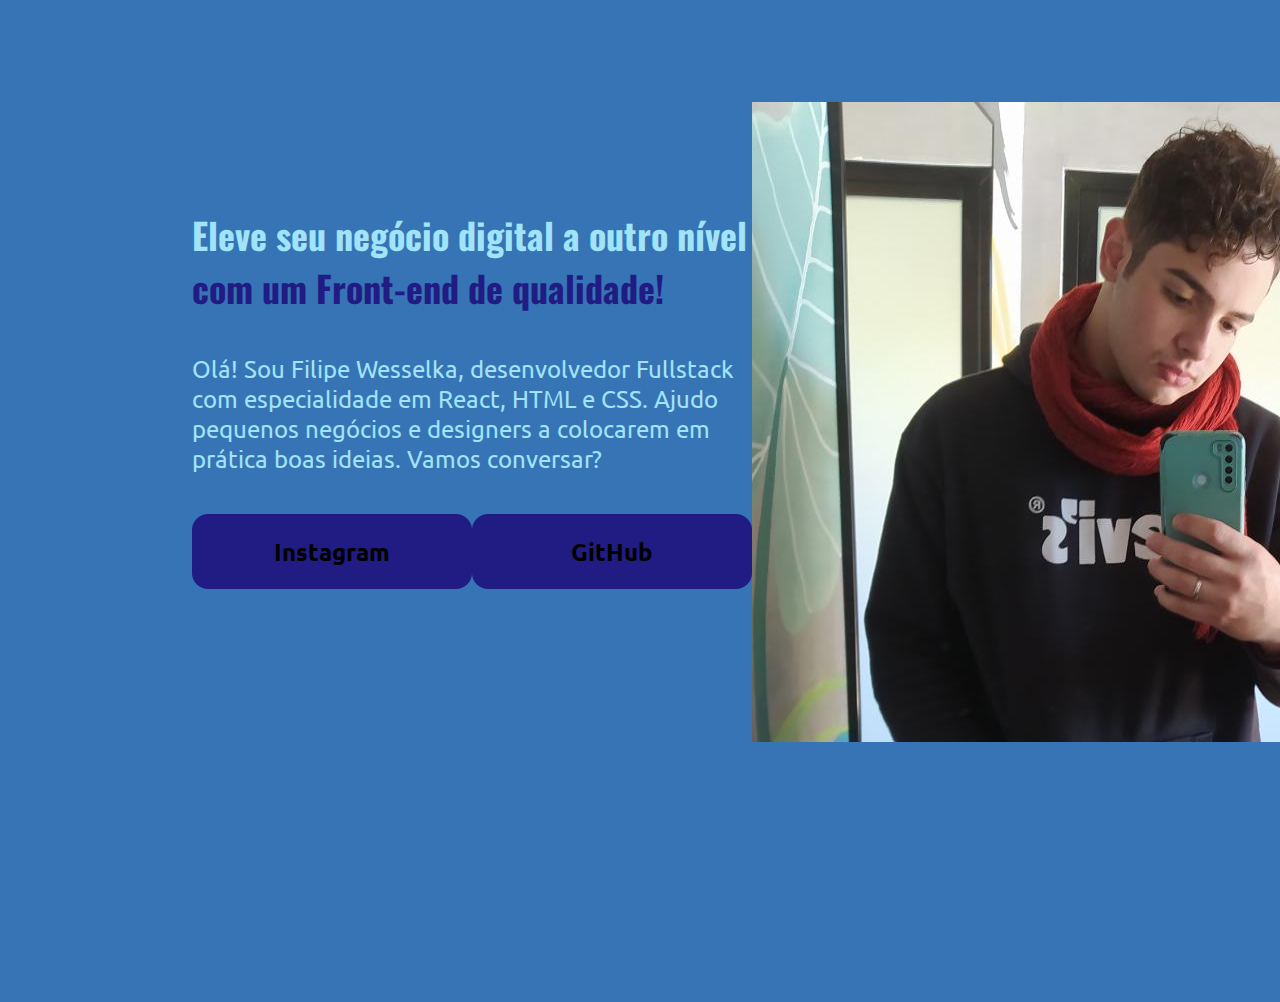
==== index.html @ 27a5cfa2 "portfolio" ====
<!DOCTYPE html>
<html lang="pt-br">
<head>
    <meta charset="UTF-8">
    <meta name="viewport" content="width=device-width, initial-scale=1.0">
    <title>Portfolio</title>
    <link rel="stylesheet" href="style.css"> 

</head>
<body>
    <header></header>
    <main class="apresentacao">
        <section class="apresentacao__conteudo">
            <h1 class="apresentacao__conteudo__titulo">Eleve seu negócio digital a outro nível <strong class="titulo-destaque">com um Front-end de qualidade!</strong></h1>
            <p class="apresentacao__conteudo__paragrafo">Olá! Sou Filipe Wesselka, desenvolvedor Fullstack com especialidade em React, HTML e CSS. Ajudo pequenos negócios e designers a colocarem em prática boas ideias. Vamos conversar?</p>
            <div class="apresentacao__links">
                <a class="apresentacao__links__link" href="https://instagram.com/filipewg_">Instagram</a>
                <a class="apresentacao__links__link" href="https://github.com/filipewesselka">GitHub</a>
            </div>
        </section>
        <img src="file.png" alt="Foto do Filipe">
    </main>
    <footer></footer>
</body>
</html>
---- style.css ----
@import url('https://fonts.googleapis.com/css2?family=Oswald:wght@200..700&family=Ubuntu:ital,wght@0,300;0,400;0,500;0,700;1,300;1,400;1,500;1,700&display=swap');


*{
    margin: 0;
    padding: 0;
}

body {
    height: 100vh;
    box-sizing: border-box;
    background-color: #3674B5; 
    color: #A1E3F9;
}

.titulo-destaque {
    color: #211C84;
}

.apresentacao{
    margin: 8% 15%;
    display: flex;
    align-items: center;
    justify-content: space-between;

}

.apresentacao__conteudo{
    width: 615px;
    height: 428px;
    display: flex;
    flex-direction: column;
    gap: 40px;
}

.apresentacao__conteudo__titulo{
    font-size: 36px;
    font-family: "Oswald", sans-serif;
}

.apresentacao__conteudo__paragrafo{
    font-size: 24px;
    font-family: "Ubuntu", sans-serif;
}

.apresentacao__links{
    display: flex;
    justify-content: space-between;
}

.apresentacao__links__link{
    background-color: #211C84;
    width: 280px;
    text-align: center;
    border-radius: 16px;
    font-size: 24px;
    padding: 21.5px 0px;
    text-decoration: none;
    color: black;
    font-family: "Ubuntu", sans-serif;
    font-weight: 600;
}
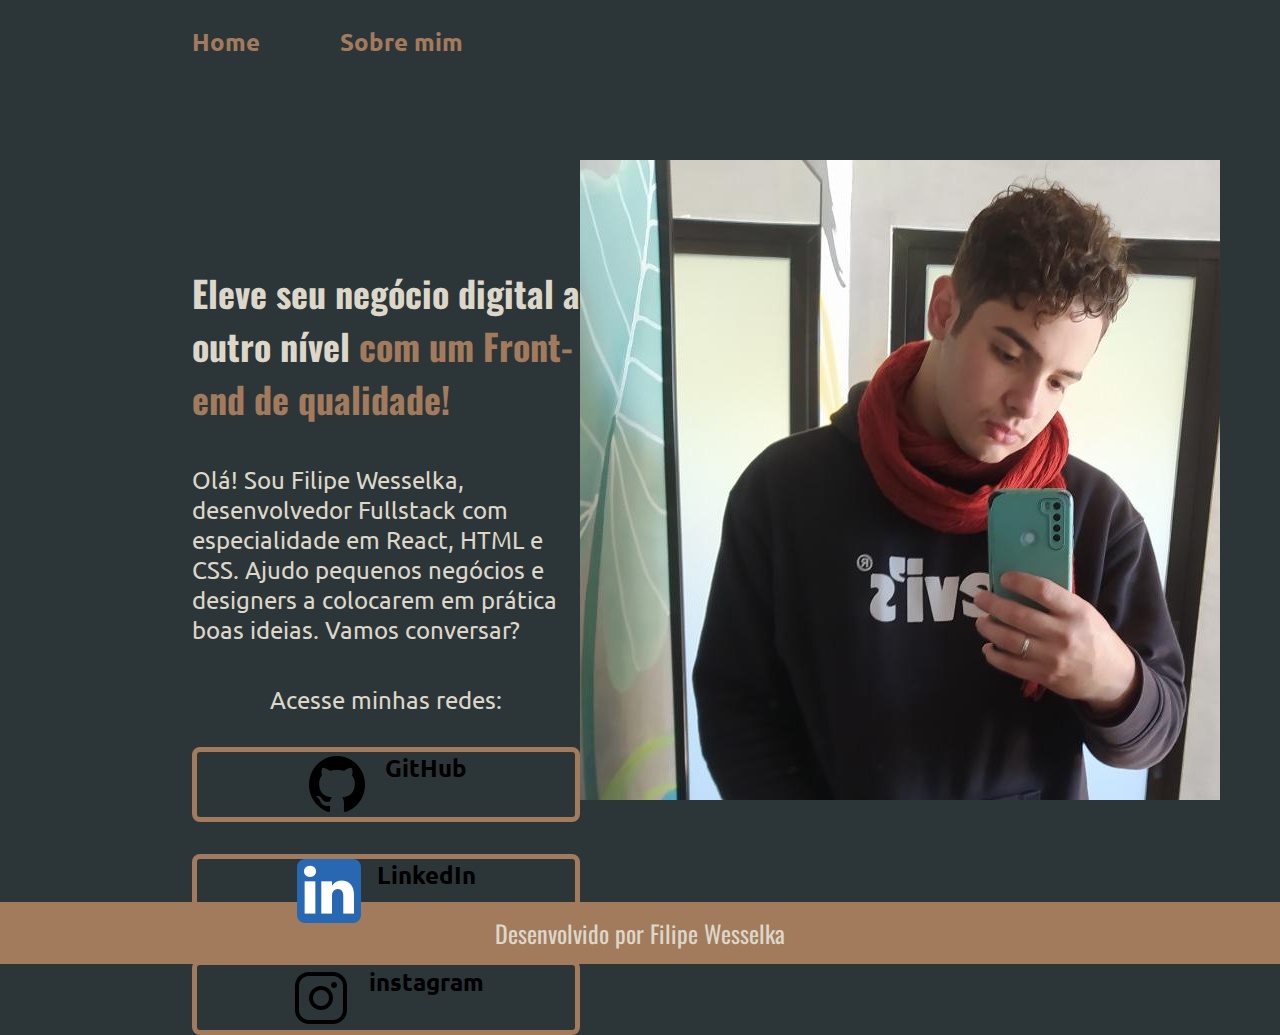
==== commit 536ebfde: "att portfolio" ====
--- a/index.html
+++ b/index.html
@@ -4,22 +4,40 @@
     <meta charset="UTF-8">
     <meta name="viewport" content="width=device-width, initial-scale=1.0">
     <title>Portfolio</title>
-    <link rel="stylesheet" href="style.css"> 
+    <link rel="stylesheet" href="./style/style.css"> 
 
 </head>
 <body>
-    <header></header>
+    <header class="cabecalho">
+        <nav class="cabecalho__menu">
+            <a class="cabecalho__menu__link" href="index.html">Home</a>
+            <a class="cabecalho__menu__link" href="about.html">Sobre mim</a>
+        </nav>
+    </header>
     <main class="apresentacao">
         <section class="apresentacao__conteudo">
             <h1 class="apresentacao__conteudo__titulo">Eleve seu negócio digital a outro nível <strong class="titulo-destaque">com um Front-end de qualidade!</strong></h1>
             <p class="apresentacao__conteudo__paragrafo">Olá! Sou Filipe Wesselka, desenvolvedor Fullstack com especialidade em React, HTML e CSS. Ajudo pequenos negócios e designers a colocarem em prática boas ideias. Vamos conversar?</p>
             <div class="apresentacao__links">
-                <a class="apresentacao__links__link" href="https://instagram.com/filipewg_">Instagram</a>
-                <a class="apresentacao__links__link" href="https://github.com/filipewesselka">GitHub</a>
+                <h2 class="apresentacao__links__subtitulo">Acesse minhas redes:</h2>
+                <a class="apresentacao__links__link" href="https://github.com/filipewesselka">
+                    <img src="./assets/gitlogo.png" alt="logo github">
+                    GitHub
+                </a>
+                <a class="apresentacao__links__link" href="https://www.linkedin.com/in/filipe-wesselka/">
+                    <img src="./assets/linkedinlogo.png" alt="logo do LinkedIn">
+                    LinkedIn
+                </a>
+                <a class="apresentacao__links__link" href="https://instagram.com/filipewg_">
+                    <img src="./assets/instaloguinhooooo.png" alt="logo instagram">
+                    instagram
+                </a>
             </div>
         </section>
-        <img src="file.png" alt="Foto do Filipe">
+        <img src="./assets/file.png" alt="Foto do Filipe">
     </main>
-    <footer></footer>
+    <footer class="rodape">
+        <p>Desenvolvido por Filipe Wesselka</p>
+    </footer>
 </body>
 </html>--- a/style/style.css
+++ b/style/style.css
@@ -0,0 +1,117 @@
+@import url('https://fonts.googleapis.com/css2?family=Oswald:wght@200..700&family=Ubuntu:ital,wght@0,300;0,400;0,500;0,700;1,300;1,400;1,500;1,700&display=swap');
+
+:root{
+    --cor-primaria: #2C3639;
+    --cor-secundaria: #DCD7C9;
+    --cor-terciaria: #A27B5C; 
+    --cor-hover: #3F4E4F;
+
+    --fonte-primaria: "Oswald", sans-serif;
+    --fonte-secundaria: "Ubuntu", sans-serif;
+}
+
+
+
+*{
+    margin: 0;
+    padding: 0;
+}
+
+body {
+    box-sizing: border-box;
+    background-color: var(--cor-primaria); 
+    color: var(--cor-secundaria);
+}
+
+.cabecalho{
+    padding: 2% 0% 0% 15%;
+}
+
+.cabecalho__menu{
+    display: flex;
+    gap: 80px;
+}
+
+.cabecalho__menu__link{
+    font-family: var(--fonte-secundaria);
+    font-size: 24px;
+    font-weight: 600;
+    color: var(--cor-terciaria);
+    text-decoration: none;
+}
+
+
+.apresentacao{
+    padding: 8% 15%;
+    display: flex;
+    align-items: center;
+    justify-content: space-between;
+
+}
+
+.apresentacao__conteudo{
+    width: 615px;
+    height: 428px;
+    display: flex;
+    flex-direction: column;
+    gap: 40px;
+}
+
+.apresentacao__conteudo__titulo{
+    font-size: 36px;
+    font-family: var(--fonte-primaria);
+}
+
+.titulo-destaque {
+    color: var(--cor-terciaria);
+}
+
+.apresentacao__conteudo__paragrafo{
+    font-size: 24px;
+    font-family: var(--fonte-secundaria);
+}
+
+.apresentacao__links{
+    display: flex;
+    flex-direction: column;
+    justify-content: space-between;
+    align-items: center;
+    gap: 32px;
+}
+
+.apresentacao__links__subtitulo{
+    font-family: var(--fonte-secundaria); 
+    font-weight: 400; 
+    font-size: 24px;   
+}
+
+.apresentacao__links__link{
+    display: flex;
+    justify-content: center;
+    gap: 16px;
+    border: 5px solid var(--cor-terciaria);
+    width: 378px;
+    text-align: center;
+    border-radius: 8px;
+    font-size: 24px;
+    padding: 0.1% 0%;
+    text-decoration: none;
+    color: #000000;
+    font-family: var(--fonte-secundaria);
+    font-weight: 600;
+}
+
+.apresentacao__links__link:hover {
+    background-color: var(--cor-hover);
+}
+
+.rodape{
+    padding: 1%;
+    color: var(--cor-secundaria);
+    background-color: var(--cor-terciaria);
+    text-align: center;
+    font-family: var(--fonte-primaria);
+    font-size: 24px;
+    font-weight: 400;
+        
+}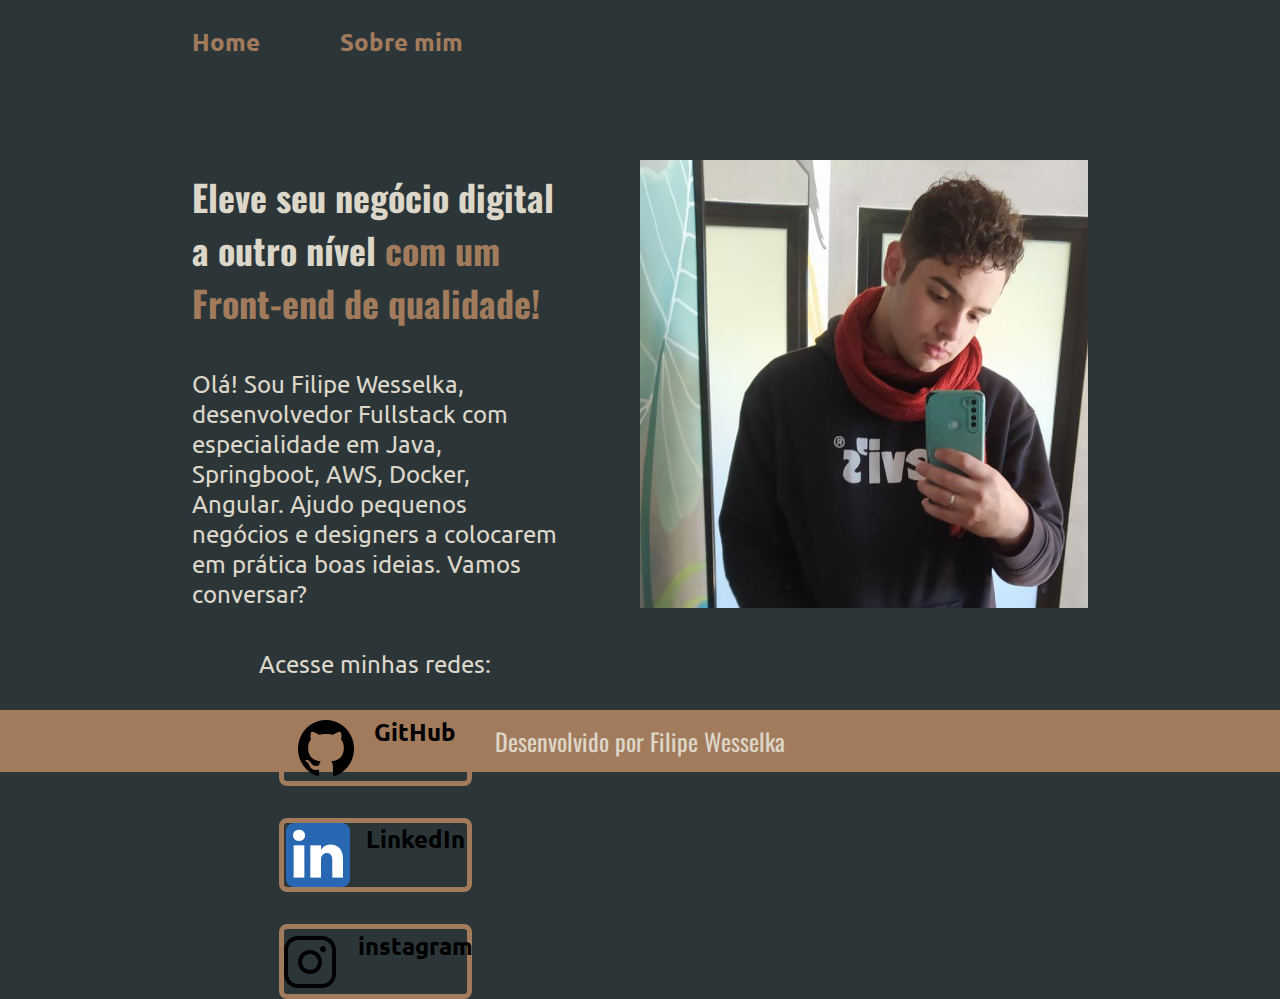
==== commit 7a2cd8f5: "atualizando Portfolio" ====
--- a/index.html
+++ b/index.html
@@ -17,24 +17,24 @@
     <main class="apresentacao">
         <section class="apresentacao__conteudo">
             <h1 class="apresentacao__conteudo__titulo">Eleve seu negócio digital a outro nível <strong class="titulo-destaque">com um Front-end de qualidade!</strong></h1>
-            <p class="apresentacao__conteudo__paragrafo">Olá! Sou Filipe Wesselka, desenvolvedor Fullstack com especialidade em React, HTML e CSS. Ajudo pequenos negócios e designers a colocarem em prática boas ideias. Vamos conversar?</p>
+            <p class="apresentacao__conteudo__paragrafo">Olá! Sou Filipe Wesselka, desenvolvedor Fullstack com especialidade em Java, Springboot, AWS, Docker, Angular. Ajudo pequenos negócios e designers a colocarem em prática boas ideias. Vamos conversar?</p>
             <div class="apresentacao__links">
                 <h2 class="apresentacao__links__subtitulo">Acesse minhas redes:</h2>
-                <a class="apresentacao__links__link" href="https://github.com/filipewesselka">
+                <a class="apresentacao__links__navegacao" href="https://github.com/filipewesselka">
                     <img src="./assets/gitlogo.png" alt="logo github">
                     GitHub
                 </a>
-                <a class="apresentacao__links__link" href="https://www.linkedin.com/in/filipe-wesselka/">
+                <a class="apresentacao__links__navegacao" href="https://www.linkedin.com/in/filipe-wesselka/">
                     <img src="./assets/linkedinlogo.png" alt="logo do LinkedIn">
                     LinkedIn
                 </a>
-                <a class="apresentacao__links__link" href="https://instagram.com/filipewg_">
+                <a class="apresentacao__links__navegacao" href="https://instagram.com/filipewg_">
                     <img src="./assets/instaloguinhooooo.png" alt="logo instagram">
                     instagram
                 </a>
             </div>
         </section>
-        <img src="./assets/file.png" alt="Foto do Filipe">
+        <img class ="apresentacao__imagem" src="./assets/file.png" alt="Foto do Filipe">
     </main>
     <footer class="rodape">
         <p>Desenvolvido por Filipe Wesselka</p>
--- a/style/style.css
+++ b/style/style.css
@@ -34,23 +34,24 @@
 
 .cabecalho__menu__link{
     font-family: var(--fonte-secundaria);
-    font-size: 24px;
+    font-size: 1.5rem;
     font-weight: 600;
     color: var(--cor-terciaria);
     text-decoration: none;
 }
 
 
-.apresentacao{
+.apresentacao{    
     padding: 8% 15%;
     display: flex;
     align-items: center;
     justify-content: space-between;
+    gap: 82px;
 
 }
 
 .apresentacao__conteudo{
-    width: 615px;
+    width: 50%;
     height: 428px;
     display: flex;
     flex-direction: column;
@@ -58,7 +59,7 @@
 }
 
 .apresentacao__conteudo__titulo{
-    font-size: 36px;
+    font-size: 2.25rem;
     font-family: var(--fonte-primaria);
 }
 
@@ -67,7 +68,7 @@
 }
 
 .apresentacao__conteudo__paragrafo{
-    font-size: 24px;
+    font-size: 1.5rem;
     font-family: var(--fonte-secundaria);
 }
 
@@ -82,18 +83,18 @@
 .apresentacao__links__subtitulo{
     font-family: var(--fonte-secundaria); 
     font-weight: 400; 
-    font-size: 24px;   
+    font-size: 1.5rem;   
 }
 
-.apresentacao__links__link{
+.apresentacao__links__navegacao{
     display: flex;
     justify-content: center;
     gap: 16px;
     border: 5px solid var(--cor-terciaria);
-    width: 378px;
+    width: 50%;
     text-align: center;
     border-radius: 8px;
-    font-size: 24px;
+    font-size: 1.5rem;
     padding: 0.1% 0%;
     text-decoration: none;
     color: #000000;
@@ -105,13 +106,37 @@
     background-color: var(--cor-hover);
 }
 
+.apresentacao__imagem{
+    width: 50%;
+}
+
 .rodape{
     padding: 1%;
     color: var(--cor-secundaria);
     background-color: var(--cor-terciaria);
     text-align: center;
     font-family: var(--fonte-primaria);
-    font-size: 24px;
+    font-size: 1.5rem;
     font-weight: 400;
         
+}
+
+@media (max-width: 1200px){
+    .cabecalho{
+        padding: 10%;
+    }
+
+    .cabecalho__menu{
+        justify-content: center;
+    }
+
+    .apresentacao{
+        flex-direction: column-reverse;
+        padding: 5%;
+    }
+
+    .apresentacao__conteudo{
+        width: auto;
+    }
+    
 }